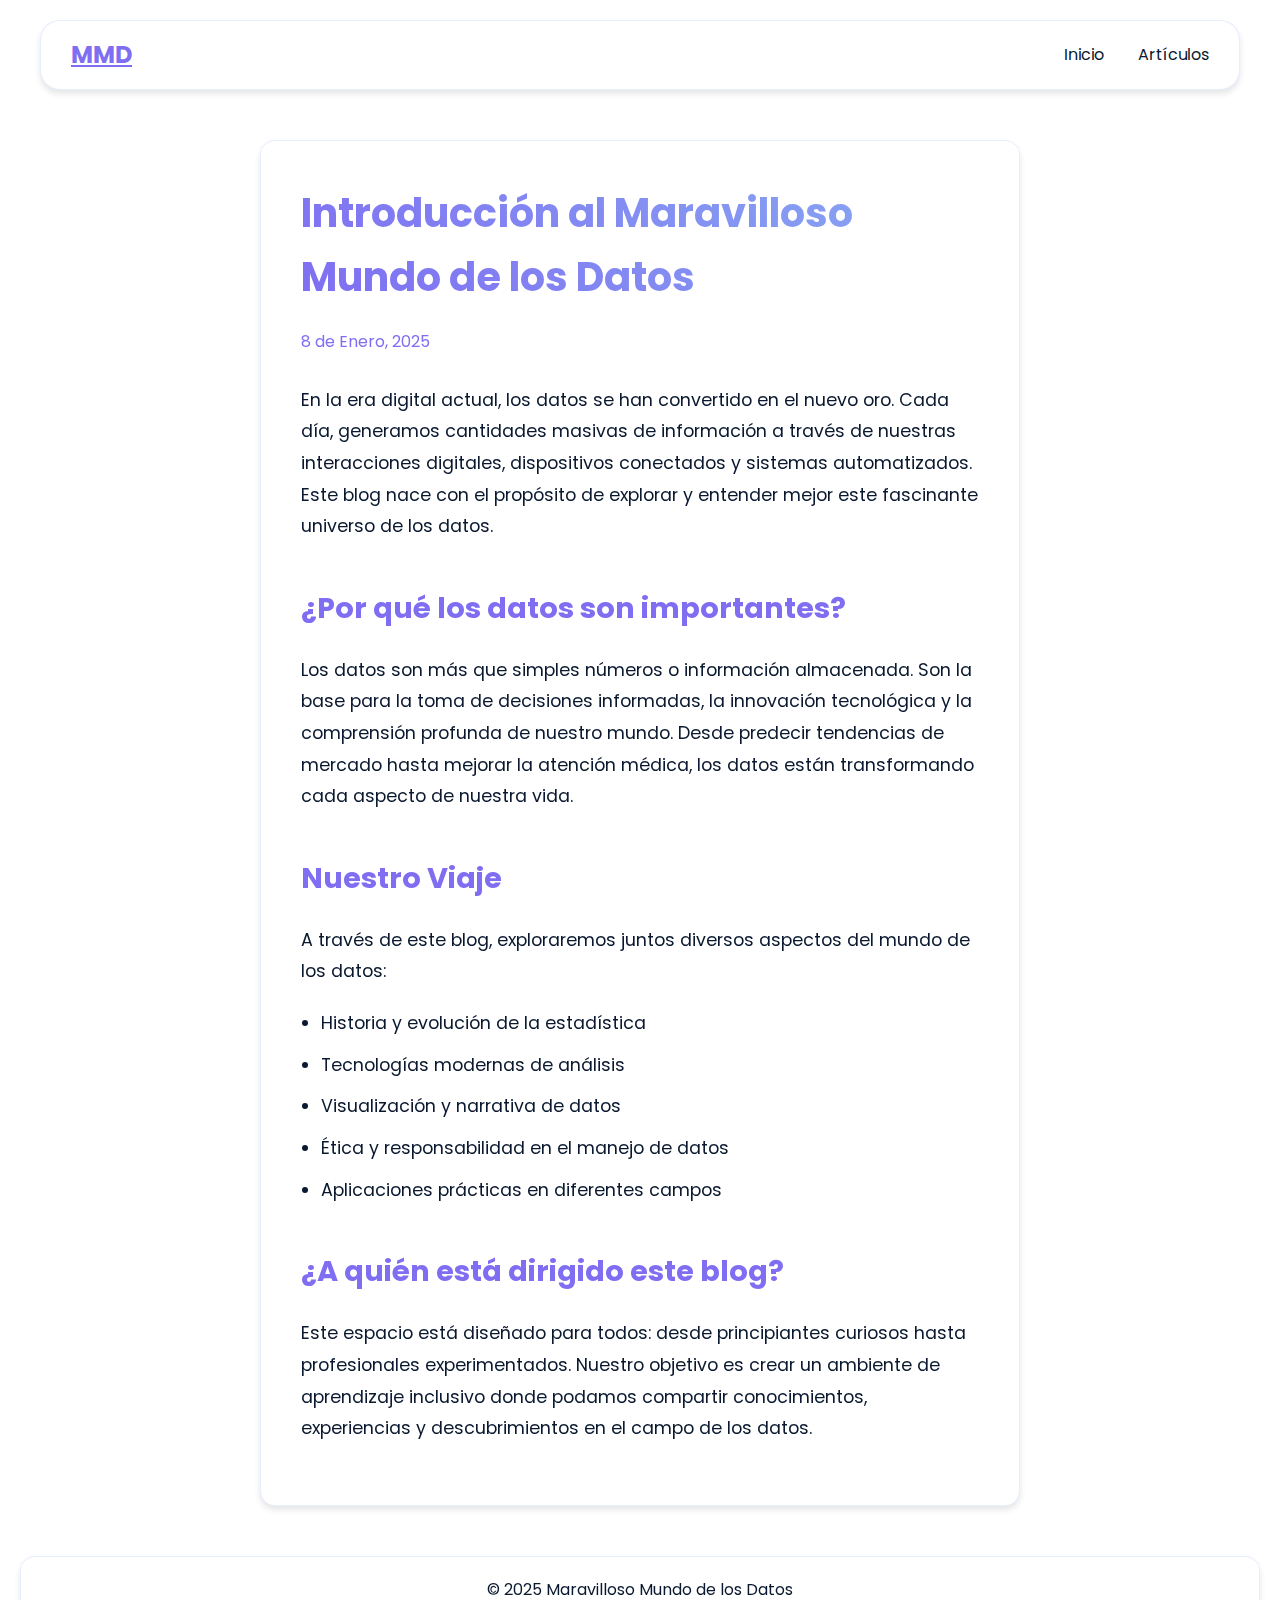
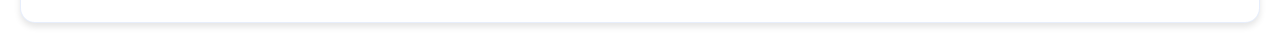
==== articulos/introduccion.html @ 73046e7d "Inicializando repo" ====
<!DOCTYPE html>
<html lang="es">
<head>
    <meta charset="UTF-8">
    <meta name="viewport" content="width=device-width, initial-scale=1.0">
    <title>Introducción al Maravilloso Mundo de los Datos</title>
    <link rel="stylesheet" href="../styles/main.css">
    <link rel="stylesheet" href="../styles/article.css">
    <link href="https://fonts.googleapis.com/css2?family=Poppins:wght@300;400;500;600;700&display=swap" rel="stylesheet">
</head>
<body>
    <div class="glass-container">
        <header class="header">
            <nav class="nav-container">
                <a href="../index.html" class="logo">MMD</a>
                <div class="nav-links">
                    <a href="../index.html">Inicio</a>
                    <a href="../index.html#articulos">Artículos</a>
                </div>
            </nav>
        </header>

        <main class="article-content">
            <article class="glass-effect">
                <h1>Introducción al Maravilloso Mundo de los Datos</h1>
                <div class="article-meta">
                    <span class="date">8 de Enero, 2025</span>
                </div>
                <div class="article-body">
                    <p>En la era digital actual, los datos se han convertido en el nuevo oro. Cada día, generamos cantidades masivas de información a través de nuestras interacciones digitales, dispositivos conectados y sistemas automatizados. Este blog nace con el propósito de explorar y entender mejor este fascinante universo de los datos.</p>

                    <h2>¿Por qué los datos son importantes?</h2>
                    <p>Los datos son más que simples números o información almacenada. Son la base para la toma de decisiones informadas, la innovación tecnológica y la comprensión profunda de nuestro mundo. Desde predecir tendencias de mercado hasta mejorar la atención médica, los datos están transformando cada aspecto de nuestra vida.</p>

                    <h2>Nuestro Viaje</h2>
                    <p>A través de este blog, exploraremos juntos diversos aspectos del mundo de los datos:</p>
                    <ul>
                        <li>Historia y evolución de la estadística</li>
                        <li>Tecnologías modernas de análisis</li>
                        <li>Visualización y narrativa de datos</li>
                        <li>Ética y responsabilidad en el manejo de datos</li>
                        <li>Aplicaciones prácticas en diferentes campos</li>
                    </ul>

                    <h2>¿A quién está dirigido este blog?</h2>
                    <p>Este espacio está diseñado para todos: desde principiantes curiosos hasta profesionales experimentados. Nuestro objetivo es crear un ambiente de aprendizaje inclusivo donde podamos compartir conocimientos, experiencias y descubrimientos en el campo de los datos.</p>
                </div>
            </article>
        </main>

        <footer class="footer glass-effect">
            <p>&copy; 2025 Maravilloso Mundo de los Datos</p>
        </footer>
    </div>
    <script src="../js/main.js"></script>
</body>
</html>
---- styles/main.css ----
:root {
    --primary-color: #7F6DF2;
    --secondary-color: #88ABF2;
    --accent-color: #F2E205;
    --accent-color-2: #F2B705;
    --accent-color-3: #F29F05;
    --background-color: #ffffff;
    --text-color: #2c3e50;
    --glass-background: #ffffff;
    --glass-border: rgba(136, 171, 242, 0.2);
}

* {
    margin: 0;
    padding: 0;
    box-sizing: border-box;
}

body {
    font-family: 'Poppins', sans-serif;
    background: #ffffff;
    color: var(--text-color);
    line-height: 1.6;
    overflow-x: hidden;
}

/* Glassmorphism Effects */
.glass-effect {
    background: var(--glass-background);
    backdrop-filter: blur(10px);
    border: 1px solid var(--glass-border);
    border-radius: 15px;
    box-shadow: 0 4px 6px rgba(0, 0, 0, 0.1);
}

.glass-container {
    min-height: 100vh;
    padding: 20px;
    background: #ffffff;
}

/* Header and Navigation */
.header {
    position: fixed;
    top: 0;
    left: 0;
    right: 0;
    z-index: 1000;
    padding: 20px;
    background: #ffffff;
}

.nav-container {
    max-width: 1200px;
    margin: 0 auto;
    display: flex;
    justify-content: space-between;
    align-items: center;
    padding: 15px 30px;
    background: #ffffff;
    border-radius: 20px;
    border: 1px solid var(--glass-border);
    box-shadow: 0 4px 6px rgba(0, 0, 0, 0.1);
}

.logo {
    font-size: 24px;
    font-weight: 700;
    color: var(--primary-color);
}

.nav-links a {
    color: var(--text-color);
    text-decoration: none;
    margin-left: 30px;
    transition: color 0.3s ease;
}

.nav-links a:hover {
    color: var(--primary-color);
}

/* Hero Section */
.hero-section {
    background: #ffffff;
    height: 100vh;
    display: flex;
    align-items: center;
    justify-content: center;
    text-align: center;
    position: relative;
    overflow: hidden;
}

.hero-content {
    z-index: 1;
    padding: 20px;
}

.hero-content h1 {
    font-size: 4rem;
    margin-bottom: 20px;
    background: linear-gradient(45deg, var(--primary-color), var(--secondary-color));
    -webkit-background-clip: text;
    -webkit-text-fill-color: transparent;
    text-shadow: 2px 2px 4px rgba(0, 0, 0, 0.1);
}

.subtitle {
    font-size: 1.5rem;
    color: var(--text-color);
}

/* 3D Elements */
.hero-3d-element {
    position: absolute;
    width: 300px;
    height: 300px;
    transform-style: preserve-3d;
    animation: float 6s ease-in-out infinite;
    pointer-events: none;
}

.hero-3d-element.cube {
    right: 10%;
    top: 20%;
}

.hero-3d-element.sphere {
    left: 10%;
    bottom: 20%;
}

.cube-face {
    position: absolute;
    width: 100%;
    height: 100%;
    background: rgba(127, 109, 242, 0.1);
    border: 2px solid var(--primary-color);
    transform-style: preserve-3d;
    backface-visibility: visible;
    transition: all 0.3s ease;
}

.cube-face:nth-child(1) { transform: translateZ(150px); }
.cube-face:nth-child(2) { transform: rotateY(180deg) translateZ(150px); }
.cube-face:nth-child(3) { transform: rotateY(90deg) translateZ(150px); }
.cube-face:nth-child(4) { transform: rotateY(-90deg) translateZ(150px); }
.cube-face:nth-child(5) { transform: rotateX(90deg) translateZ(150px); }
.cube-face:nth-child(6) { transform: rotateX(-90deg) translateZ(150px); }

.sphere {
    position: relative;
    width: 100%;
    height: 100%;
    transform-style: preserve-3d;
    animation: rotateSphere 20s linear infinite;
}

.sphere-ring {
    position: absolute;
    width: 100%;
    height: 100%;
    border: 2px solid var(--secondary-color);
    border-radius: 50%;
    transform-style: preserve-3d;
}

.sphere-ring:nth-child(1) { transform: rotateY(0deg); }
.sphere-ring:nth-child(2) { transform: rotateY(30deg); }
.sphere-ring:nth-child(3) { transform: rotateY(60deg); }
.sphere-ring:nth-child(4) { transform: rotateY(90deg); }
.sphere-ring:nth-child(5) { transform: rotateX(60deg); }
.sphere-ring:nth-child(6) { transform: rotateX(30deg); }

/* 3D Card Effect */
.bento-item {
    transform-style: preserve-3d;
    perspective: 1000px;
    transition: transform 0.6s ease;
}

.bento-item:hover {
    transform: translateY(-10px) rotateX(5deg) rotateY(5deg);
}

.bento-item::before {
    content: '';
    position: absolute;
    inset: 0;
    border-radius: 15px;
    background: linear-gradient(45deg, var(--primary-color), var(--secondary-color));
    opacity: 0;
    transform: translateZ(-1px);
    transition: opacity 0.3s ease;
}

.bento-item:hover::before {
    opacity: 0.1;
}

/* Bento Grid Layout */
.bento-grid {
    display: grid;
    grid-template-columns: repeat(auto-fit, minmax(300px, 1fr));
    gap: 20px;
    padding: 20px;
    max-width: 1400px;
    margin: 0 auto;
}

.bento-item {
    background: #ffffff;
    border: 1px solid var(--glass-border);
    border-radius: 15px;
    padding: 30px;
    cursor: pointer;
    transform: translateY(0);
    transition: all 0.3s cubic-bezier(0.4, 0, 0.2, 1);
    box-shadow: 0 4px 6px rgba(0, 0, 0, 0.1);
}

.bento-item:hover {
    transform: translateY(-10px);
    box-shadow: 0 10px 20px rgba(0, 0, 0, 0.15);
}

.bento-item h2 {
    font-size: 1.5rem;
    margin-bottom: 15px;
    color: var(--accent-color-2);
    transition: color 0.3s ease;
}

.bento-item:hover h2 {
    color: var(--accent-color-3);
}

.bento-item p {
    font-size: 1rem;
    opacity: 0.9;
    color: var(--secondary-color);
}

/* Footer */
.footer {
    text-align: center;
    padding: 20px;
    margin-top: 50px;
}

/* Responsive Design */
@media (max-width: 1200px) {
    .bento-grid {
        padding: 20px;
        grid-template-columns: repeat(auto-fit, minmax(280px, 1fr));
        gap: 15px;
    }
}

@media (max-width: 992px) {
    .hero-content h1 {
        font-size: 3rem;
    }

    .subtitle {
        font-size: 1.3rem;
    }

    .nav-container {
        padding: 12px 20px;
    }
}

@media (max-width: 768px) {
    .nav-container {
        flex-direction: column;
        gap: 15px;
    }

    .nav-links {
        display: flex;
        flex-direction: column;
        align-items: center;
        gap: 10px;
    }

    .nav-links a {
        margin: 5px 0;
    }

    .hero-content h1 {
        font-size: 2.5rem;
        padding: 0 20px;
    }

    .subtitle {
        font-size: 1.1rem;
        padding: 0 20px;
    }

    .bento-grid {
        grid-template-columns: 1fr;
        padding: 15px;
    }

    .bento-item {
        padding: 20px;
    }
}

@media (max-width: 480px) {
    .hero-content h1 {
        font-size: 2rem;
    }

    .subtitle {
        font-size: 1rem;
    }

    .bento-item h2 {
        font-size: 1.3rem;
    }

    .bento-item p {
        font-size: 0.9rem;
    }

    .glass-container {
        padding: 10px;
    }

    .header {
        padding: 10px;
    }
}

/* Ajustes para pantallas muy pequeñas */
@media (max-width: 320px) {
    .hero-content h1 {
        font-size: 1.8rem;
    }

    .bento-item {
        padding: 15px;
    }

    .nav-container {
        padding: 10px;
    }
}

/* Ajustes para pantallas grandes */
@media (min-width: 1400px) {
    .bento-grid {
        grid-template-columns: repeat(auto-fit, minmax(350px, 1fr));
        max-width: 1600px;
    }

    .hero-content h1 {
        font-size: 4.5rem;
    }

    .subtitle {
        font-size: 1.8rem;
    }
}

/* Animations */
@keyframes float {
    0%, 100% {
        transform: translateY(0) rotateX(45deg) rotateY(45deg);
    }
    50% {
        transform: translateY(-20px) rotateX(45deg) rotateY(45deg);
    }
}

@keyframes rotateSphere {
    0% {
        transform: rotateY(0deg) rotateX(0deg);
    }
    100% {
        transform: rotateY(360deg) rotateX(360deg);
    }
}

.parallax-wrapper {
    transform-style: preserve-3d;
    perspective: 1000px;
}

.parallax-element {
    transform: translateZ(50px);
    pointer-events: none;
}

/* Dynamic color scheme based on time of day */
@media (prefers-color-scheme: dark) {
    :root {
        --background-color: #ffffff;
        --text-color: #2c3e50;
    }
}

@media (prefers-color-scheme: light) {
    :root {
        --background-color: #ffffff;
        --text-color: #2c3e50;
    }
}
---- styles/article.css ----
.article-content {
    max-width: 800px;
    margin: 120px auto 40px;
    padding: 0 20px;
}

.article-content article {
    padding: 40px;
    background: #ffffff;
    border: 1px solid var(--glass-border);
    border-radius: 15px;
    box-shadow: 0 4px 6px rgba(0, 0, 0, 0.1);
}

.article-content h1 {
    font-size: 2.5rem;
    margin-bottom: 20px;
    background: linear-gradient(45deg, var(--primary-color), var(--secondary-color));
    -webkit-background-clip: text;
    -webkit-text-fill-color: transparent;
}

.article-meta {
    margin-bottom: 30px;
    color: var(--primary-color);
}

.article-body {
    font-size: 1.1rem;
    line-height: 1.8;
}

.article-body h2 {
    font-size: 1.8rem;
    margin: 40px 0 20px;
    color: var(--primary-color);
}

.article-body p {
    margin-bottom: 20px;
    color: var(--text-color);
}

.article-body ul {
    margin: 20px 0;
    padding-left: 20px;
    color: var(--text-color);
}

.article-body li {
    margin-bottom: 10px;
}

/* Responsive Design for Articles */
@media (max-width: 992px) {
    .article-content {
        margin: 100px auto 30px;
    }

    .article-content h1 {
        font-size: 2.2rem;
    }

    .article-body h2 {
        font-size: 1.6rem;
    }
}

@media (max-width: 768px) {
    .article-content {
        margin: 90px auto 20px;
        padding: 0 15px;
    }

    .article-content h1 {
        font-size: 2rem;
    }

    .article-content article {
        padding: 25px;
    }

    .article-body {
        font-size: 1rem;
    }

    .article-body h2 {
        font-size: 1.4rem;
        margin: 30px 0 15px;
    }
}

@media (max-width: 480px) {
    .article-content {
        margin: 80px auto 15px;
        padding: 0 10px;
    }

    .article-content h1 {
        font-size: 1.8rem;
    }

    .article-content article {
        padding: 20px;
    }

    .article-body {
        font-size: 0.95rem;
    }

    .article-body h2 {
        font-size: 1.3rem;
        margin: 25px 0 12px;
    }
}

@media (min-width: 1400px) {
    .article-content {
        max-width: 1000px;
    }

    .article-content h1 {
        font-size: 3rem;
    }

    .article-body {
        font-size: 1.2rem;
    }

    .article-body h2 {
        font-size: 2rem;
    }
}
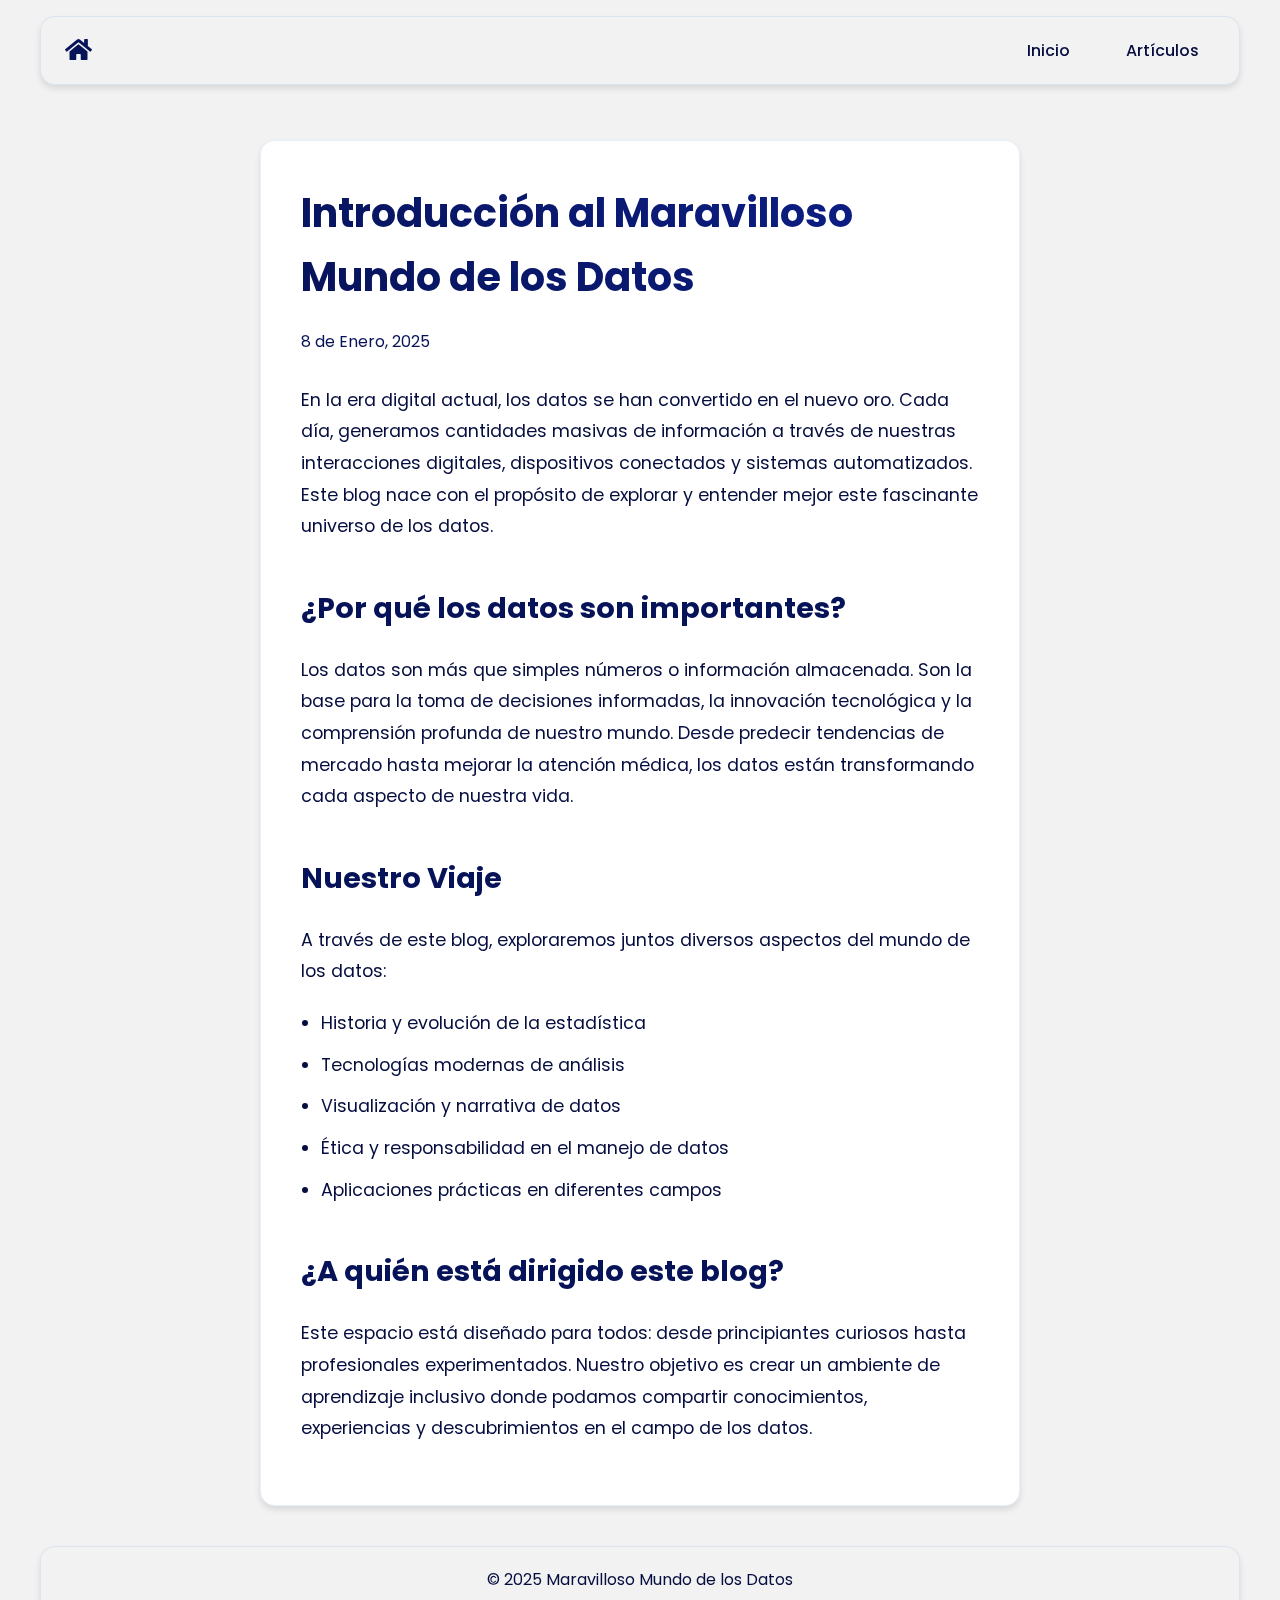
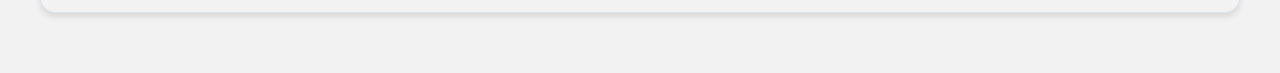
==== commit dbc14bb3: "Diseño responsivo" ====
--- a/articulos/introduccion.html
+++ b/articulos/introduccion.html
@@ -7,12 +7,17 @@
     <link rel="stylesheet" href="../styles/main.css">
     <link rel="stylesheet" href="../styles/article.css">
     <link href="https://fonts.googleapis.com/css2?family=Poppins:wght@300;400;500;600;700&display=swap" rel="stylesheet">
+    <link rel="stylesheet" href="https://cdnjs.cloudflare.com/ajax/libs/font-awesome/5.15.3/css/all.min.css">
 </head>
 <body>
     <div class="glass-container">
         <header class="header">
             <nav class="nav-container">
-                <a href="../index.html" class="logo">MMD</a>
+                <div class="logo">
+                    <a href="../index.html" aria-label="Inicio">
+                        <i class="fas fa-home"></i>
+                    </a>
+                </div>
                 <div class="nav-links">
                     <a href="../index.html">Inicio</a>
                     <a href="../index.html#articulos">Artículos</a>
--- a/styles/main.css
+++ b/styles/main.css
@@ -1,12 +1,12 @@
 :root {
-    --primary-color: #7F6DF2;
-    --secondary-color: #88ABF2;
-    --accent-color: #F2E205;
-    --accent-color-2: #F2B705;
-    --accent-color-3: #F29F05;
-    --background-color: #ffffff;
-    --text-color: #2c3e50;
-    --glass-background: #ffffff;
+    --primary-color: #071359;
+    --secondary-color: #0D208C;
+    --accent-color: #060E40;
+    --accent-color-2: #1F4CA6;
+    --accent-color-3: #071359;
+    --background-color: #F2F2F2;
+    --text-color: #060E40;
+    --glass-background: #F2F2F2;
     --glass-border: rgba(136, 171, 242, 0.2);
 }
 
@@ -18,7 +18,7 @@
 
 body {
     font-family: 'Poppins', sans-serif;
-    background: #ffffff;
+    background: #F2F2F2;
     color: var(--text-color);
     line-height: 1.6;
     overflow-x: hidden;
@@ -36,53 +36,166 @@
 .glass-container {
     min-height: 100vh;
     padding: 20px;
-    background: #ffffff;
-}
-
-/* Header and Navigation */
+    background: #F2F2F2;
+    max-width: 1400px;
+    margin: 0 auto;
+}
+
+/* Navigation Styles */
 .header {
     position: fixed;
     top: 0;
     left: 0;
     right: 0;
     z-index: 1000;
-    padding: 20px;
-    background: #ffffff;
+    padding: 1rem;
+    transition: transform 0.3s ease, opacity 0.3s ease;
+}
+
+.header.nav-hidden {
+    transform: translateY(-100%);
+    opacity: 0;
+}
+
+.header.nav-visible {
+    transform: translateY(0);
+    opacity: 1;
 }
 
 .nav-container {
-    max-width: 1200px;
-    margin: 0 auto;
     display: flex;
     justify-content: space-between;
     align-items: center;
-    padding: 15px 30px;
-    background: #ffffff;
-    border-radius: 20px;
+    padding: 0.8rem 1.5rem;
+    background: var(--glass-background);
+    border-radius: 15px;
     border: 1px solid var(--glass-border);
     box-shadow: 0 4px 6px rgba(0, 0, 0, 0.1);
-}
-
-.logo {
-    font-size: 24px;
-    font-weight: 700;
+    backdrop-filter: blur(10px);
+    -webkit-backdrop-filter: blur(10px);
+    max-width: 1200px;
+    margin: 0 auto;
+}
+
+.logo a {
+    font-size: 1.5rem;
     color: var(--primary-color);
+    text-decoration: none;
+    transition: all 0.3s ease;
+}
+
+.logo a:hover {
+    color: var(--accent-color-2);
+    transform: scale(1.1);
+}
+
+.menu-toggle {
+    display: none;
+    background: none;
+    border: none;
+    color: var(--text-color);
+    font-size: 1.5rem;
+    cursor: pointer;
+    padding: 0.5rem;
+    transition: color 0.3s ease;
+}
+
+.menu-toggle:hover {
+    color: var(--accent-color-2);
+}
+
+.nav-links {
+    display: flex;
+    gap: 1.5rem;
+    align-items: center;
 }
 
 .nav-links a {
+    display: flex;
+    align-items: center;
+    gap: 0.5rem;
     color: var(--text-color);
     text-decoration: none;
-    margin-left: 30px;
-    transition: color 0.3s ease;
+    font-weight: 500;
+    padding: 0.5rem 1rem;
+    border-radius: 8px;
+    transition: all 0.3s ease;
+}
+
+.nav-links a i {
+    font-size: 1.2rem;
 }
 
 .nav-links a:hover {
-    color: var(--primary-color);
+    color: var(--accent-color-2);
+    background: rgba(31, 76, 166, 0.1);
+    transform: translateY(-2px);
+}
+
+/* Mobile Navigation */
+@media screen and (max-width: 768px) {
+    .nav-container {
+        padding: 0.8rem;
+    }
+
+    .menu-toggle {
+        display: block;
+    }
+
+    .nav-links {
+        position: fixed;
+        top: 0;
+        left: 0;
+        right: 0;
+        bottom: 0;
+        background: var(--glass-background);
+        backdrop-filter: blur(10px);
+        -webkit-backdrop-filter: blur(10px);
+        flex-direction: column;
+        justify-content: center;
+        padding: 2rem;
+        gap: 2rem;
+        transform: translateX(100%);
+        transition: transform 0.3s ease;
+        z-index: 900;
+    }
+
+    .nav-links.active {
+        transform: translateX(0);
+    }
+
+    .nav-links a {
+        font-size: 1.2rem;
+        padding: 1rem;
+        width: 100%;
+        justify-content: center;
+    }
+
+    .nav-links a i {
+        font-size: 1.4rem;
+    }
+}
+
+/* Ajuste para dispositivos muy pequeños */
+@media screen and (max-width: 380px) {
+    .nav-container {
+        padding: 0.6rem;
+    }
+
+    .logo a {
+        font-size: 1.3rem;
+    }
+
+    .menu-toggle {
+        font-size: 1.3rem;
+    }
 }
 
 /* Hero Section */
 .hero-section {
-    background: #ffffff;
+    max-width: 1200px;
+    margin: 0 auto;
+    padding: 0 20px;
     height: 100vh;
     display: flex;
     align-items: center;
@@ -121,33 +234,10 @@
     pointer-events: none;
 }
 
-.hero-3d-element.cube {
-    right: 10%;
-    top: 20%;
-}
-
 .hero-3d-element.sphere {
     left: 10%;
     bottom: 20%;
 }
-
-.cube-face {
-    position: absolute;
-    width: 100%;
-    height: 100%;
-    background: rgba(127, 109, 242, 0.1);
-    border: 2px solid var(--primary-color);
-    transform-style: preserve-3d;
-    backface-visibility: visible;
-    transition: all 0.3s ease;
-}
-
-.cube-face:nth-child(1) { transform: translateZ(150px); }
-.cube-face:nth-child(2) { transform: rotateY(180deg) translateZ(150px); }
-.cube-face:nth-child(3) { transform: rotateY(90deg) translateZ(150px); }
-.cube-face:nth-child(4) { transform: rotateY(-90deg) translateZ(150px); }
-.cube-face:nth-child(5) { transform: rotateX(90deg) translateZ(150px); }
-.cube-face:nth-child(6) { transform: rotateX(-90deg) translateZ(150px); }
 
 .sphere {
     position: relative;
@@ -199,18 +289,18 @@
     opacity: 0.1;
 }
 
-/* Bento Grid Layout */
+/* Bento Grid y Tarjetas */
 .bento-grid {
     display: grid;
     grid-template-columns: repeat(auto-fit, minmax(300px, 1fr));
     gap: 20px;
     padding: 20px;
-    max-width: 1400px;
+    max-width: 1200px;
     margin: 0 auto;
 }
 
 .bento-item {
-    background: #ffffff;
+    background: var(--glass-background);
     border: 1px solid var(--glass-border);
     border-radius: 15px;
     padding: 30px;
@@ -225,8 +315,13 @@
     box-shadow: 0 10px 20px rgba(0, 0, 0, 0.15);
 }
 
+.bento-item a {
+    text-decoration: none;
+    color: var(--text-color);
+}
+
 .bento-item h2 {
-    font-size: 1.5rem;
+    text-align: center;
     margin-bottom: 15px;
     color: var(--accent-color-2);
     transition: color 0.3s ease;
@@ -236,17 +331,53 @@
     color: var(--accent-color-3);
 }
 
+.bento-item h3 {
+    text-align: center;
+    margin-bottom: 10px;
+}
+
 .bento-item p {
     font-size: 1rem;
     opacity: 0.9;
-    color: var(--secondary-color);
+    color: var(--text-color);
+    line-height: 1.6;
+}
+
+/* Remove all link decorations from cards */
+.bento-grid a,
+.bento-item a,
+.card a,
+.article-card a {
+    text-decoration: none !important;
+    color: var(--text-color);
+}
+
+.bento-grid a:hover,
+.bento-item a:hover,
+.card a:hover,
+.article-card a:hover {
+    text-decoration: none !important;
+}
+
+/* Ajuste para dispositivos móviles */
+@media screen and (max-width: 768px) {
+    .bento-grid {
+        grid-template-columns: 1fr;
+        padding: 1rem;
+        gap: 1.5rem;
+    }
+
+    .bento-item {
+        padding: 1.5rem;
+    }
 }
 
 /* Footer */
 .footer {
+    max-width: 1200px;
+    margin: 40px auto;
     text-align: center;
     padding: 20px;
-    margin-top: 50px;
 }
 
 /* Responsive Design */
@@ -398,14 +529,14 @@
 /* Dynamic color scheme based on time of day */
 @media (prefers-color-scheme: dark) {
     :root {
-        --background-color: #ffffff;
-        --text-color: #2c3e50;
+        --background-color: #F2F2F2;
+        --text-color: #060E40;
     }
 }
 
 @media (prefers-color-scheme: light) {
     :root {
-        --background-color: #ffffff;
-        --text-color: #2c3e50;
-    }
-}
+        --background-color: #F2F2F2;
+        --text-color: #060E40;
+    }
+}
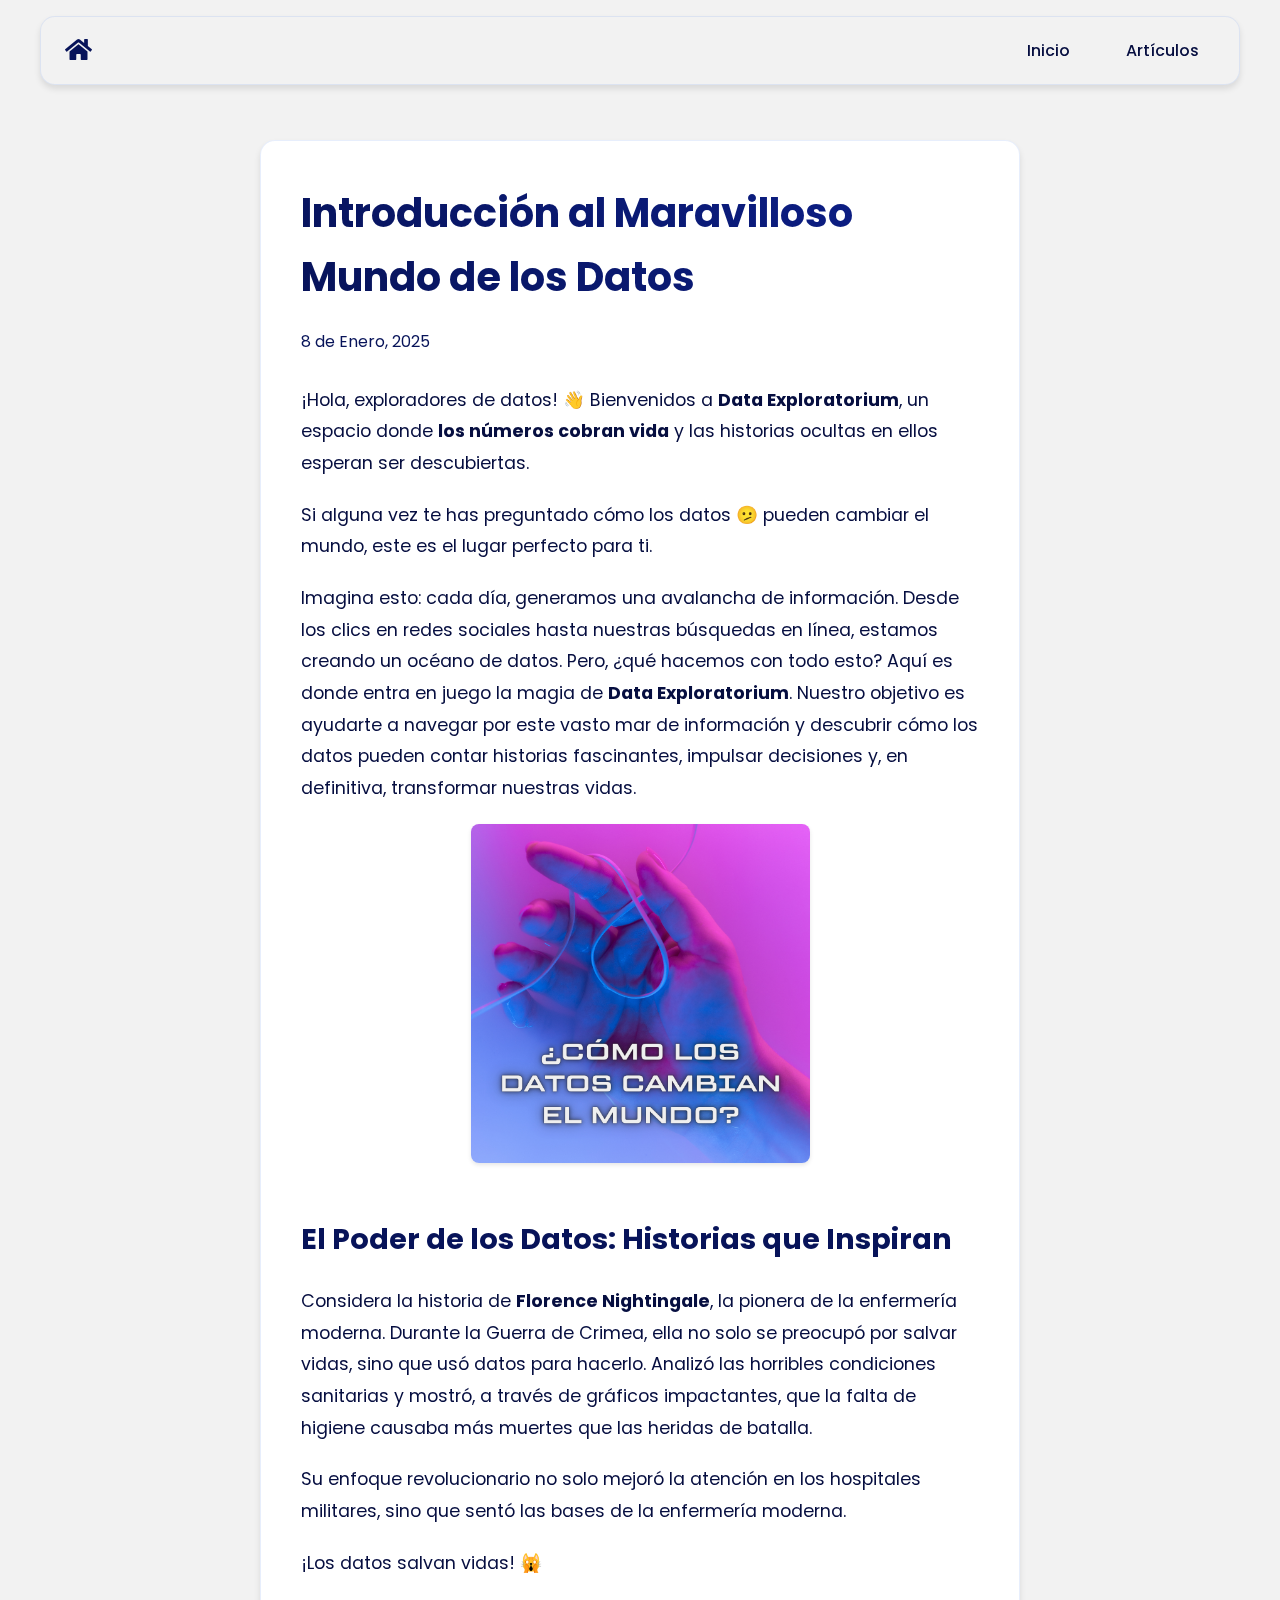
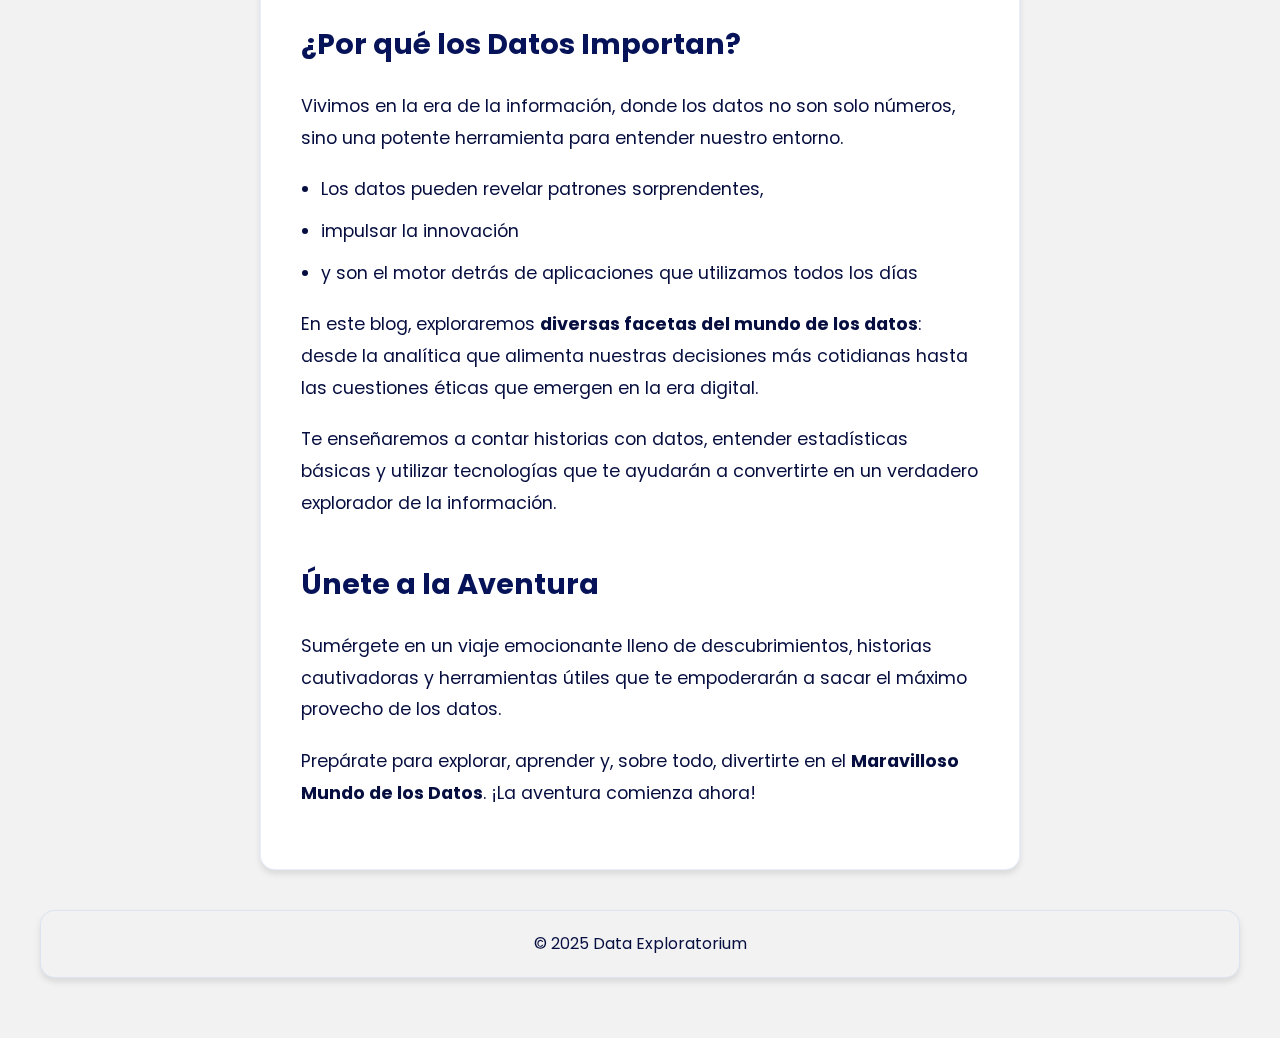
==== commit aab9201e: "Primer articulo :)" ====
--- a/articulos/introduccion.html
+++ b/articulos/introduccion.html
@@ -32,29 +32,41 @@
                     <span class="date">8 de Enero, 2025</span>
                 </div>
                 <div class="article-body">
-                    <p>En la era digital actual, los datos se han convertido en el nuevo oro. Cada día, generamos cantidades masivas de información a través de nuestras interacciones digitales, dispositivos conectados y sistemas automatizados. Este blog nace con el propósito de explorar y entender mejor este fascinante universo de los datos.</p>
+                    <p>¡Hola, exploradores de datos! 👋 Bienvenidos a <strong>Data Exploratorium</strong>, un espacio donde <strong>los números cobran vida</strong> y las historias ocultas en ellos esperan ser descubiertas.</p> 
+                    <p>Si alguna vez te has preguntado cómo los datos 🫤 pueden cambiar el mundo, este es el lugar perfecto para ti.</p>
 
-                    <h2>¿Por qué los datos son importantes?</h2>
-                    <p>Los datos son más que simples números o información almacenada. Son la base para la toma de decisiones informadas, la innovación tecnológica y la comprensión profunda de nuestro mundo. Desde predecir tendencias de mercado hasta mejorar la atención médica, los datos están transformando cada aspecto de nuestra vida.</p>
+                    <p>Imagina esto: cada día, generamos una avalancha de información. Desde los clics en redes sociales hasta nuestras búsquedas en línea, estamos creando un océano de datos. Pero, ¿qué hacemos con todo esto? Aquí es donde entra en juego la magia de <strong>Data Exploratorium</strong>. Nuestro objetivo es ayudarte a navegar por este vasto mar de información y descubrir cómo los datos pueden contar historias fascinantes, impulsar decisiones y, en definitiva, transformar nuestras vidas.</p>
 
-                    <h2>Nuestro Viaje</h2>
-                    <p>A través de este blog, exploraremos juntos diversos aspectos del mundo de los datos:</p>
-                    <ul>
-                        <li>Historia y evolución de la estadística</li>
-                        <li>Tecnologías modernas de análisis</li>
-                        <li>Visualización y narrativa de datos</li>
-                        <li>Ética y responsabilidad en el manejo de datos</li>
-                        <li>Aplicaciones prácticas en diferentes campos</li>
-                    </ul>
+                    <div class="article-image">
+                        <img src="../imagenes/introduccion_1.png" alt="Introducción al mundo de los datos" class="featured-image">
+                    </div>
 
-                    <h2>¿A quién está dirigido este blog?</h2>
-                    <p>Este espacio está diseñado para todos: desde principiantes curiosos hasta profesionales experimentados. Nuestro objetivo es crear un ambiente de aprendizaje inclusivo donde podamos compartir conocimientos, experiencias y descubrimientos en el campo de los datos.</p>
+                    <h2>El Poder de los Datos: Historias que Inspiran</h2>
+                    <p>Considera la historia de <strong>Florence Nightingale</strong>, la pionera de la enfermería moderna. Durante la Guerra de Crimea, ella no solo se preocupó por salvar vidas, sino que usó datos para hacerlo. Analizó las horribles condiciones sanitarias y mostró, a través de gráficos impactantes, que la falta de higiene causaba más muertes que las heridas de batalla.</p>
+                    <p>Su enfoque revolucionario no solo mejoró la atención en los hospitales militares, sino que sentó las bases de la enfermería moderna.</p>
+                    <p>¡Los datos salvan vidas! 🙀</p>
+
+                    <h2>¿Por qué los Datos Importan?</h2>
+                    <p>Vivimos en la era de la información, donde los datos no son solo números, sino una potente herramienta para entender nuestro entorno.</p>
+                        <ul>
+                            <li>Los datos pueden revelar patrones sorprendentes,</li>
+                            <li>impulsar la innovación</li>
+                            <li>y son el motor detrás de aplicaciones que utilizamos todos los días</li>
+                        </ul>   
+                    <p>En este blog, exploraremos <strong>diversas facetas del mundo de los datos</strong>: desde la analítica que alimenta nuestras decisiones más cotidianas hasta las cuestiones éticas que emergen en la era digital. </p>
+                        
+                    <p>Te enseñaremos a contar historias con datos, entender estadísticas básicas y utilizar tecnologías que te ayudarán a convertirte en un verdadero explorador de la información.</p>
+
+                    <h2>Únete a la Aventura</h2>
+                    <p>Sumérgete en un viaje emocionante lleno de descubrimientos, historias cautivadoras y herramientas útiles que te empoderarán a sacar el máximo provecho de los datos.</p>
+
+                    <p>Prepárate para explorar, aprender y, sobre todo, divertirte en el <strong>Maravilloso Mundo de los Datos</strong>. ¡La aventura comienza ahora!</p>
                 </div>
             </article>
         </main>
 
         <footer class="footer glass-effect">
-            <p>&copy; 2025 Maravilloso Mundo de los Datos</p>
+            <p>&copy; 2025 Data Exploratorium</p>
         </footer>
     </div>
     <script src="../js/main.js"></script>
--- a/styles/main.css
+++ b/styles/main.css
@@ -193,21 +193,22 @@
 
 /* Hero Section */
 .hero-section {
-    max-width: 1200px;
-    margin: 0 auto;
-    padding: 0 20px;
+    position: relative;
+    width: 100%;
     height: 100vh;
     display: flex;
     align-items: center;
     justify-content: center;
+    padding: 2rem;
+    overflow: hidden;
+    z-index: 1;
+}
+
+.hero-content {
+    position: relative;
+    z-index: 2;
+    max-width: 600px;
     text-align: center;
-    position: relative;
-    overflow: hidden;
-}
-
-.hero-content {
-    z-index: 1;
-    padding: 20px;
 }
 
 .hero-content h1 {
@@ -224,69 +225,25 @@
     color: var(--text-color);
 }
 
-/* 3D Elements */
-.hero-3d-element {
-    position: absolute;
-    width: 300px;
-    height: 300px;
-    transform-style: preserve-3d;
-    animation: float 6s ease-in-out infinite;
-    pointer-events: none;
-}
-
-.hero-3d-element.sphere {
-    left: 10%;
-    bottom: 20%;
-}
-
-.sphere {
-    position: relative;
-    width: 100%;
-    height: 100%;
-    transform-style: preserve-3d;
-    animation: rotateSphere 20s linear infinite;
-}
-
-.sphere-ring {
-    position: absolute;
-    width: 100%;
-    height: 100%;
-    border: 2px solid var(--secondary-color);
-    border-radius: 50%;
-    transform-style: preserve-3d;
-}
-
-.sphere-ring:nth-child(1) { transform: rotateY(0deg); }
-.sphere-ring:nth-child(2) { transform: rotateY(30deg); }
-.sphere-ring:nth-child(3) { transform: rotateY(60deg); }
-.sphere-ring:nth-child(4) { transform: rotateY(90deg); }
-.sphere-ring:nth-child(5) { transform: rotateX(60deg); }
-.sphere-ring:nth-child(6) { transform: rotateX(30deg); }
-
-/* 3D Card Effect */
-.bento-item {
-    transform-style: preserve-3d;
-    perspective: 1000px;
-    transition: transform 0.6s ease;
-}
-
-.bento-item:hover {
-    transform: translateY(-10px) rotateX(5deg) rotateY(5deg);
-}
-
-.bento-item::before {
-    content: '';
-    position: absolute;
-    inset: 0;
-    border-radius: 15px;
-    background: linear-gradient(45deg, var(--primary-color), var(--secondary-color));
-    opacity: 0;
-    transform: translateZ(-1px);
-    transition: opacity 0.3s ease;
-}
-
-.bento-item:hover::before {
-    opacity: 0.1;
+/* Ajustes responsivos */
+@media screen and (max-width: 768px) {
+    .hero-content h1 {
+        font-size: 3rem;
+    }
+
+    .subtitle {
+        font-size: 1.2rem;
+    }
+}
+
+@media screen and (max-width: 480px) {
+    .hero-content h1 {
+        font-size: 2.5rem;
+    }
+
+    .subtitle {
+        font-size: 1rem;
+    }
 }
 
 /* Bento Grid y Tarjetas */
@@ -497,35 +454,6 @@
     }
 }
 
-/* Animations */
-@keyframes float {
-    0%, 100% {
-        transform: translateY(0) rotateX(45deg) rotateY(45deg);
-    }
-    50% {
-        transform: translateY(-20px) rotateX(45deg) rotateY(45deg);
-    }
-}
-
-@keyframes rotateSphere {
-    0% {
-        transform: rotateY(0deg) rotateX(0deg);
-    }
-    100% {
-        transform: rotateY(360deg) rotateX(360deg);
-    }
-}
-
-.parallax-wrapper {
-    transform-style: preserve-3d;
-    perspective: 1000px;
-}
-
-.parallax-element {
-    transform: translateZ(50px);
-    pointer-events: none;
-}
-
 /* Dynamic color scheme based on time of day */
 @media (prefers-color-scheme: dark) {
     :root {
--- a/styles/article.css
+++ b/styles/article.css
@@ -49,6 +49,18 @@
 
 .article-body li {
     margin-bottom: 10px;
+}
+
+.article-image {
+    margin: 20px 0;
+    text-align: center;
+}
+
+.featured-image {
+    max-width: 50%;
+    height: auto;
+    border-radius: 8px;
+    box-shadow: 0 2px 4px rgba(0, 0, 0, 0.1);
 }
 
 /* Responsive Design for Articles */
